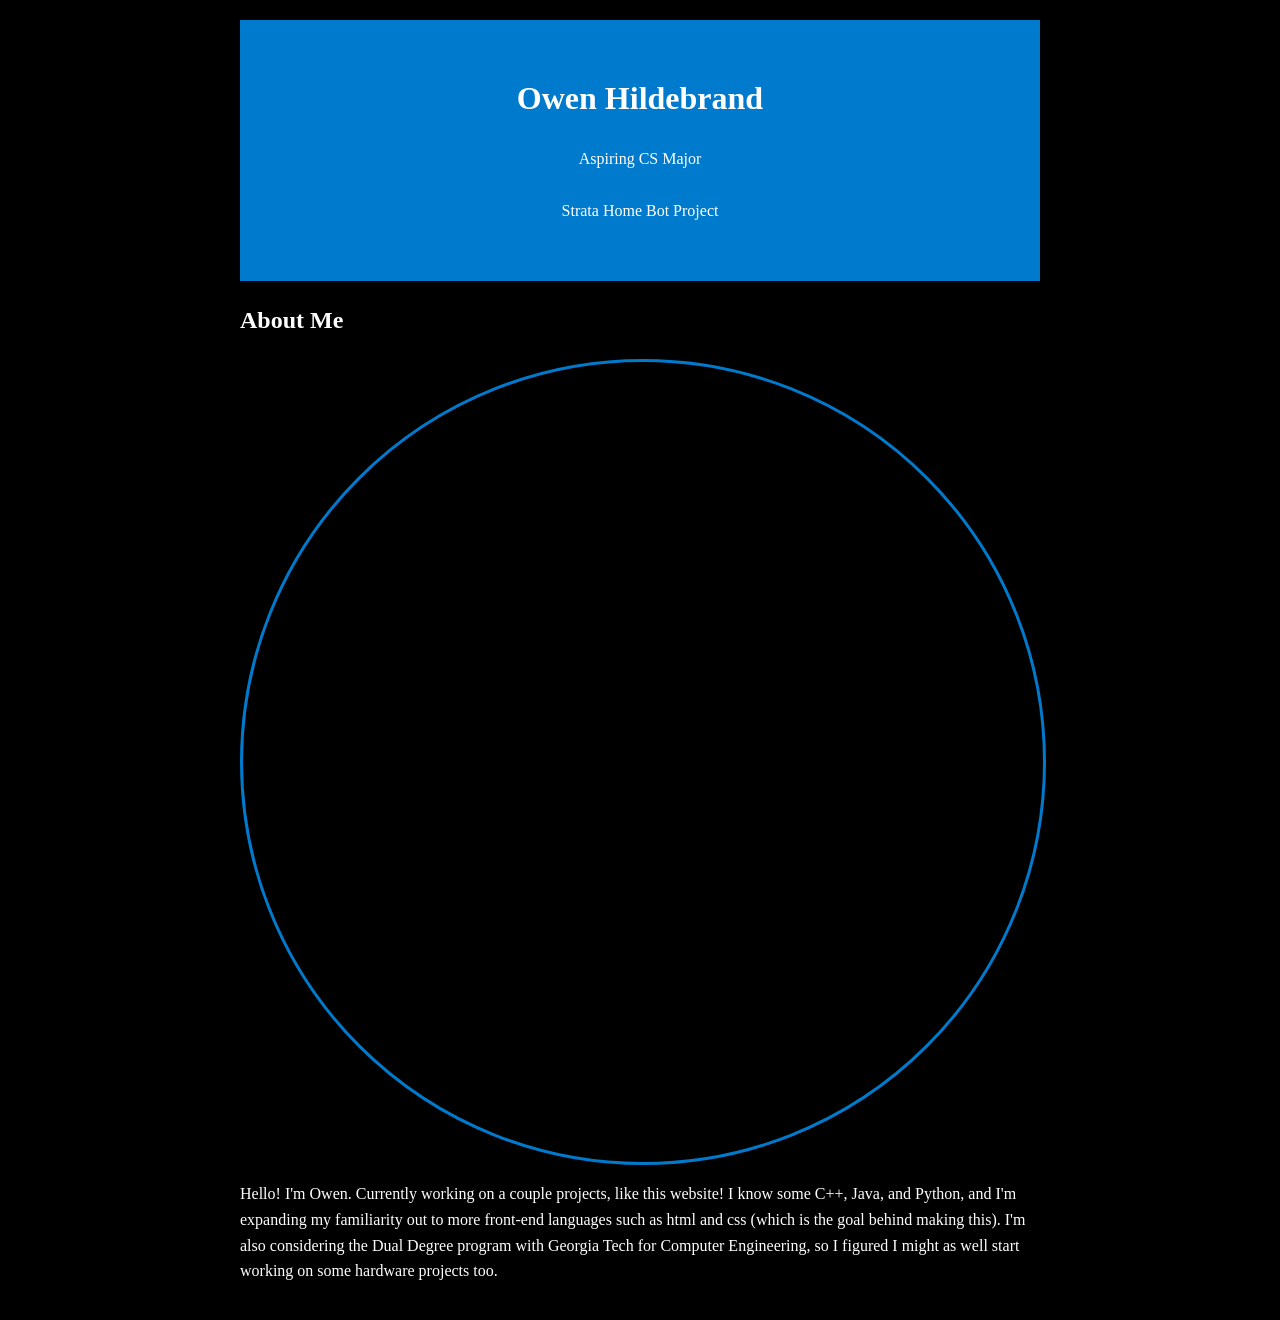
==== index.html @ 78e94138 "Initial website launch" ====
<!DOCTYPE html>
<html lang="en">
    <head>
        <meta charset="UTF-8">
        <meta name="viewport" content="width=device-width", initial-scale="1.0">
        <title>Personal Website</title>
        <link rel="stylesheet" href="style.css">
    </head>
    <body>
        <header>
            <h1>Owen Hildebrand</h1>
            <p>Aspiring CS Major</p>
            <p><a href="strataHomeBotProject.html">Strata Home Bot Project</a></p>

        </header>
        <main>
            <section id="about">
                <h2>About Me</h2>
               
                <img src="images/IMG_5434 3.HEIC" alt="picture of me in turkey" class="profilePic">
                
            
                
                <p>Hello! I'm Owen. Currently working on a couple
                     projects, like this website! I know some C++, Java, and Python, and I'm expanding my familiarity out
                     to more front-end languages such as html and css (which is the goal behind making this). I'm also considering the Dual Degree
                     program with Georgia Tech for Computer Engineering, so I figured I might as well start working on
                     some hardware projects too.</p>
            </section>
           
        </main>
    </body>
</html>
---- style.css ----
body{
    font-family:'Times New Roman', Times, serif;
    line-height:1.6;
    background-color:#000000;
    color:#fffefe;
    max-width:800px;
    margin: 0 auto;
    padding: 20px;

}
header{
    text-align: center;
    background: #007acc;
    color: white;
   padding: 2rem;
}
.profilePic{
    /*width: 500px;
    height:500px;*/
    /*height: 100%;*/
    /*width: auto;*/
    object-fit: cover;
    border-radius: 50%;
    border: 3px solid #007acc;
    display: block;
    width: 100%;
    aspect-ratio: 1/1;
    display: flex;
    align-items:center;
    /*margin: 20px auto;*/
    /*display: inline-flex;
    flex-wrap: wrap;
    box-sizing: border-box;
    flex-direction: column;
    align-items: center;
    gap: 15px;
    width: 100%;*/
     
}
.image_gallery{
    border: 3px solid #007acc;
    display: inline-flex;
    gap: 0px;
}
a {
    display:inline-block;
    padding: 10px 20px;
    background-color: #007acc;
    color:white;
    text-decoration:none;
    border-radius: 4px;

}
a:hover{
    background-color: #005999;
}
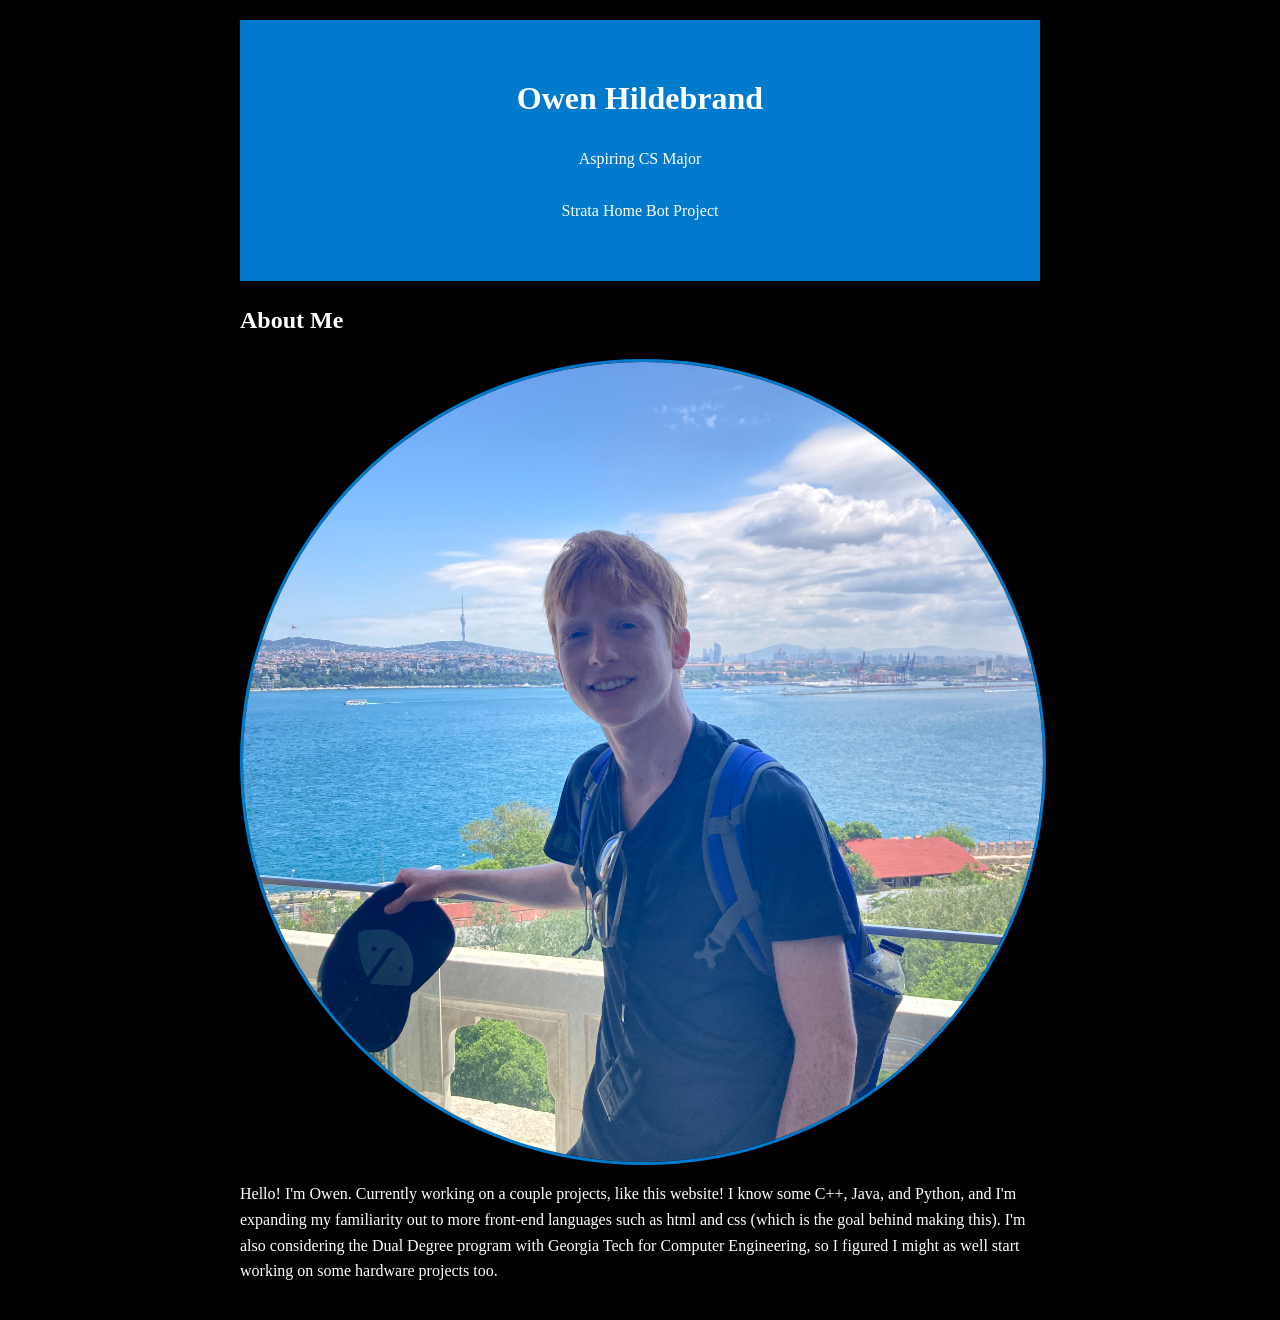
==== commit b89aad95: "Converted HEIC images to JPEG images and updated HTML paths" ====
--- a/index.html
+++ b/index.html
@@ -17,7 +17,7 @@
             <section id="about">
                 <h2>About Me</h2>
                
-                <img src="images/IMG_5434 3.HEIC" alt="picture of me in turkey" class="profilePic">
+                <img src="images/IMG_5434 3.jpeg" alt="picture of me in turkey" class="profilePic">
                 
             
                 
